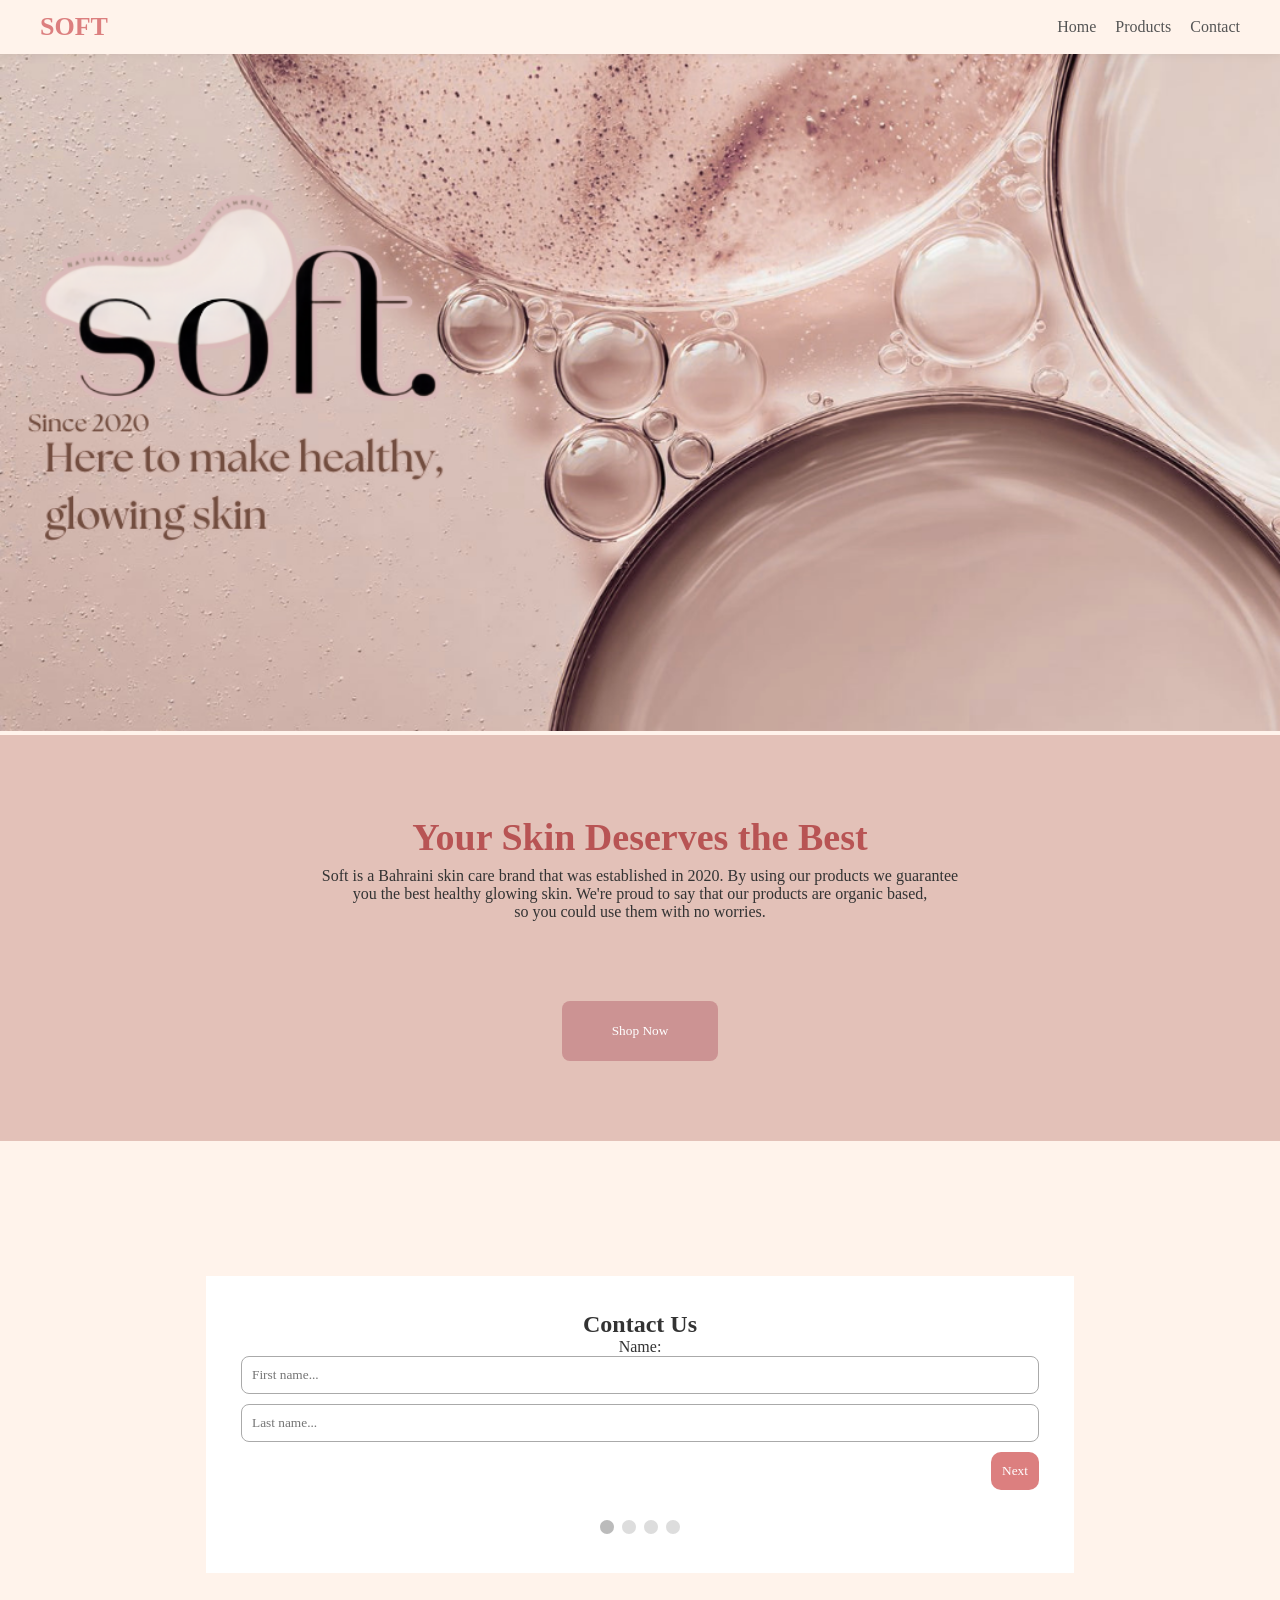
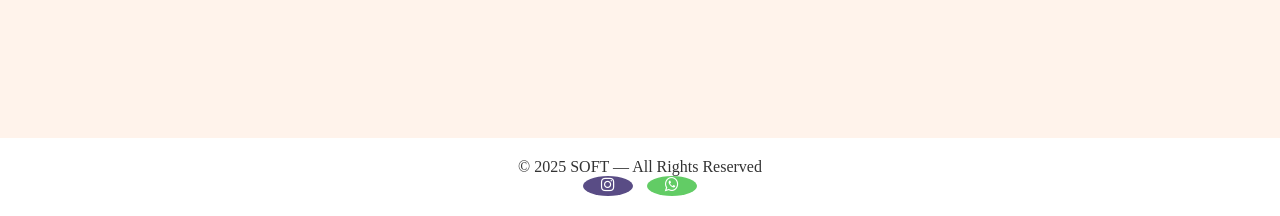
==== index.html @ 32b3dbbc "Update index.html" ====
<!DOCTYPE html>
<html lang="en">
<head>
  <meta charset="UTF-8">
  <title>SOFT - Skin Care</title>
    <meta name="viewport" content="width=device-width, initial-scale=1.0">
  
  <link rel="stylesheet" href="style.css">
  <link rel="stylesheet" href="https://cdnjs.cloudflare.com/ajax/libs/font-awesome/4.7.0/css/font-awesome.min.css">
</head>

<body>
<header>
  <h1>SOFT</h1>
  <nav>
    <a href="#home">Home</a>
    <a href="#products">Products</a>
    <a href="#contact">Contact</a>
  </nav>
</header>

<section id="home" class="section">
  <img src="banner.png" id="banner" alt="banner" width="1800" height="1600">
</section>

<section id="hero" class="hero">
  <h2>Your Skin Deserves the Best</h2>
  <p>Soft is a Bahraini skin care brand that was established in 2020. By using our products we guarantee 
  <br> you the best healthy glowing skin. We're proud to say that our products are organic based, <br> so you could use them with no worries.</p>
  <button id="shopBtn">Shop Now</button>
</section>



<section id="contact" class="contact">
  <form id="regForm" action="https://formspree.io/f/xyzlwred" method="POST">

    <h1>Contact Us</h1>

    <div class="tab">Name:
      <p><input name="first_name" placeholder="First name..." required></p>
      <p><input name="last_name" placeholder="Last name..." required></p>
    </div>

    <div class="tab">Contact Info:
      <p><input type="email" name="email" placeholder="E-mail..." required></p>
      <p><input type="tel" name="phone" placeholder="Phone..." required></p>
    </div>

    <div class="tab">Birthday:
      <p><input name="day" placeholder="dd" required></p>
      <p><input name="month" placeholder="mm" required></p>
      <p><input name="year" placeholder="yyyy" required></p>
    </div>

    <div class="tab">Description:
      <p><textarea id="w3review" name="w3review" rows="4" cols="50" placeholder="Description..." required></textarea></p>
    </div>

    <div style="overflow:auto;">
      <div style="float:right;">
        <button type="button" id="prevBtn" onclick="nextPrev(-1)">Previous</button>
        <button type="button" id="nextBtn" onclick="nextPrev(1)">Next</button>
      </div>
    </div>

    <div style="text-align:center;margin-top:30px;">
      <span class="step"></span>
      <span class="step"></span>
      <span class="step"></span>
      <span class="step"></span>
    </div>
  </form>
</section>

<footer>
  <p>© 2025 SOFT — All Rights Reserved</p>
  <a href="https://www.instagram.com/soft.strawberryy?utm_source=ig_web_button_share_sheet&igsh=ZDNlZDc0MzIxNw==" class="fa fa-instagram"></a>
  <a href="#" class="fa fa-whatsapp"></a>
</footer>

<script src="script.js"></script>
</body>
</html>
---- style.css ----
* {
  margin: 0;
  padding: 0;
  box-sizing: border-box;
  font-family: "Times New Roman", sans-serif;
}

.images img {
  max-width: 100%;
  height: auto;
}

.images {
  display: grid;
  grid-template-columns: 1fr;
  gap: 10px;
  padding: 10px;
}

@media (min-width: 600px) {
  .images { grid-template-columns: 1fr 1fr; }
}

@media (min-width: 1024px) {
  .images { grid-template-columns: 1fr 1fr 1fr; }
}

body {
  background: #FFF3EB;
  color: #333;
}

.text {
  position: absolute;
  bottom: 8px;
  width: 100%;
  text-align: center;
  padding: 6px 10px;
  color: #f2f2f2;
}

.numbertext {
  position: absolute;
  top: 0;
  padding: 6px 10px;
  font-size: 12px;
  color: #f2f2f2;
}

.dot {
  height: 14px;
  width: 14px;
  background: #bbb;
  margin: 0 3px;
  display: inline-block;
  border-radius: 50%;
  cursor: pointer;
}

.dot:hover,
.dot.active {
  background: #717171;
}

.fade {
  animation: fade 1.3s;
}

@keyframes fade {
  from { opacity: .4; }
  to { opacity: 1; }
}

header {
  background: #FFF3EB;
  padding: 12px 40px;
  width: 100%;
  top: 0;
  position: fixed;
  display: flex;
  align-items: center;
  justify-content: space-between;
  box-shadow: 0 2px 8px rgba(0,0,0,0.05);
}

header h1 {
  color: #DC7F7F;
  font-size: 26px;
}

nav a {
  margin-left: 15px;
  text-decoration: none;
  color: #555;
}

nav a:hover {
  color: #e29578;
}

.hero {
  text-align: center;
  padding: 80px 20px;
  background: #E3C1B8;
}

.hero h2 {
  font-size: 38px;
  color: #B85454;
  margin-bottom: 8px;
}

.hero button {
  margin-top: 80px;
  padding: 22px 50px;
  background: #CC9393;
  border-radius: 8px;
  color: #fff;
  border: none;
}

.hero button:hover {
  background: #B37070;
}

.products {
  padding: 55px 20px;
  text-align: center;
}

.product-list {
  margin: 25px auto;
  max-width: 800px;
  display: grid;
  grid-template-columns: repeat(auto-fit, minmax(220px, 1fr));
  gap: 15px;
}

.card {
  width: 220px;
  background: #fff;
  padding: 18px;
  border-radius: 14px;
  text-align: center;
  box-shadow: 0 4px 16px rgba(0,0,0,0.06);
}

.card img {
  width: 100%;
  border-radius: 10px;
}

.card h3 {
  margin: 8px 0;
  color: #D25B5B;
}

.contact {
  padding: 55px 20px;
  text-align: center;
}

#regForm {
  background: #fff;
  width: 70%;
  min-width: 300px;
  padding: 35px;
  margin: 80px auto;
}

input {
  width: 100%;
  padding: 10px;
  border-radius: 8px;
  border: 1px solid #aaa;
  margin-bottom: 10px;
}

input.invalid {
  background: #ffdddd;
}

.tab {
  display: none;
}

.step {
  width: 14px;
  height: 14px;
  background: #bbb;
  border-radius: 50%;
  margin: 0 2px;
  display: inline-block;
  opacity: .5;
}

.step.active {
  opacity: 1;
}

.step.finish {
  background: #04AA6D;
}

button {
  border: none;
  padding: 11px;
  border-radius: 10px;
  background: #DC7F7F;
  color: #fff;
}

footer {
  text-align: center;
  padding: 20px;
  background: #fff;
  margin-top: 30px;
}

#logo {
  top: 10px;
  left: 30%;
  height: 20px;
  width: 20px;
}

.fa {
  display: flex;
  align-items:center;
  justify-content:center;
  width: 50px;
  height:20px;
  font-size: 28px;
  color:white;
  text-align:center;
  text-decoration: none;
  border-radius: 50%;
  margin: 0 5px;
}

.fa:hover {
  opacity: 0.7;
}

.fa-instagram {
  background: #594C85;
  color: white;
}

.fa-whatsapp {
  background: #62CC65;
  color: white;
}

.fa-whatapp a {
display: flex;

  width: 50px;
  height:20px;
  font-size: 28px;
  color:white;
  text-align:center;
  text-decoration: none;
  border-radius: 50%;
  margin: 0 5px;
}

.fa-instagram a {
 display: flex;
 
  width: 50px;
  height:20px;
  font-size: 28px;
  color:white;
  text-align:center;
  text-decoration: none;
  border-radius: 50%;
  margin: 0 5px;
} 


  

#banner {
 max-width: 100%;
 height: 50%;
 margin: 0px;
 padding: 0px; 
}
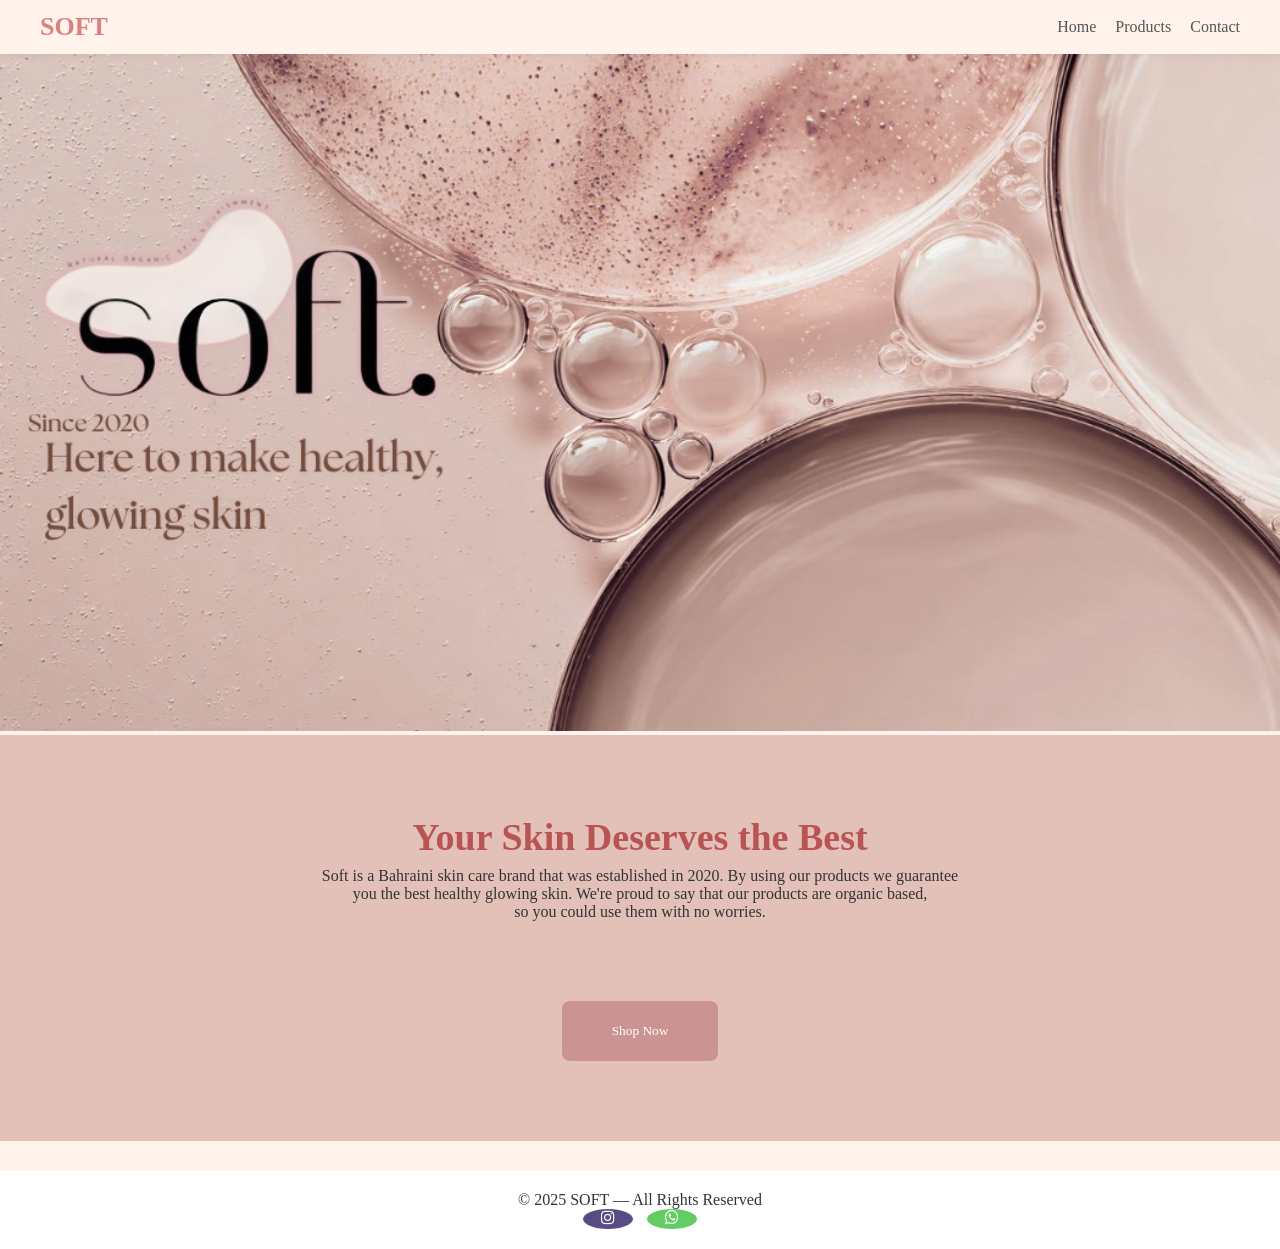
==== commit 52a77d68: "Update index.html" ====
--- a/index.html
+++ b/index.html
@@ -13,9 +13,9 @@
 <header>
   <h1>SOFT</h1>
   <nav>
-    <a href="#home">Home</a>
-    <a href="#products">Products</a>
-    <a href="#contact">Contact</a>
+    <a href="index.html">Home</a>
+    <a href="Products.html">Products</a>
+    <a href="Contact.html">Contact</a>
   </nav>
 </header>
 
@@ -32,46 +32,6 @@
 
 
 
-<section id="contact" class="contact">
-  <form id="regForm" action="https://formspree.io/f/xyzlwred" method="POST">
-
-    <h1>Contact Us</h1>
-
-    <div class="tab">Name:
-      <p><input name="first_name" placeholder="First name..." required></p>
-      <p><input name="last_name" placeholder="Last name..." required></p>
-    </div>
-
-    <div class="tab">Contact Info:
-      <p><input type="email" name="email" placeholder="E-mail..." required></p>
-      <p><input type="tel" name="phone" placeholder="Phone..." required></p>
-    </div>
-
-    <div class="tab">Birthday:
-      <p><input name="day" placeholder="dd" required></p>
-      <p><input name="month" placeholder="mm" required></p>
-      <p><input name="year" placeholder="yyyy" required></p>
-    </div>
-
-    <div class="tab">Description:
-      <p><textarea id="w3review" name="w3review" rows="4" cols="50" placeholder="Description..." required></textarea></p>
-    </div>
-
-    <div style="overflow:auto;">
-      <div style="float:right;">
-        <button type="button" id="prevBtn" onclick="nextPrev(-1)">Previous</button>
-        <button type="button" id="nextBtn" onclick="nextPrev(1)">Next</button>
-      </div>
-    </div>
-
-    <div style="text-align:center;margin-top:30px;">
-      <span class="step"></span>
-      <span class="step"></span>
-      <span class="step"></span>
-      <span class="step"></span>
-    </div>
-  </form>
-</section>
 
 <footer>
   <p>© 2025 SOFT — All Rights Reserved</p>
